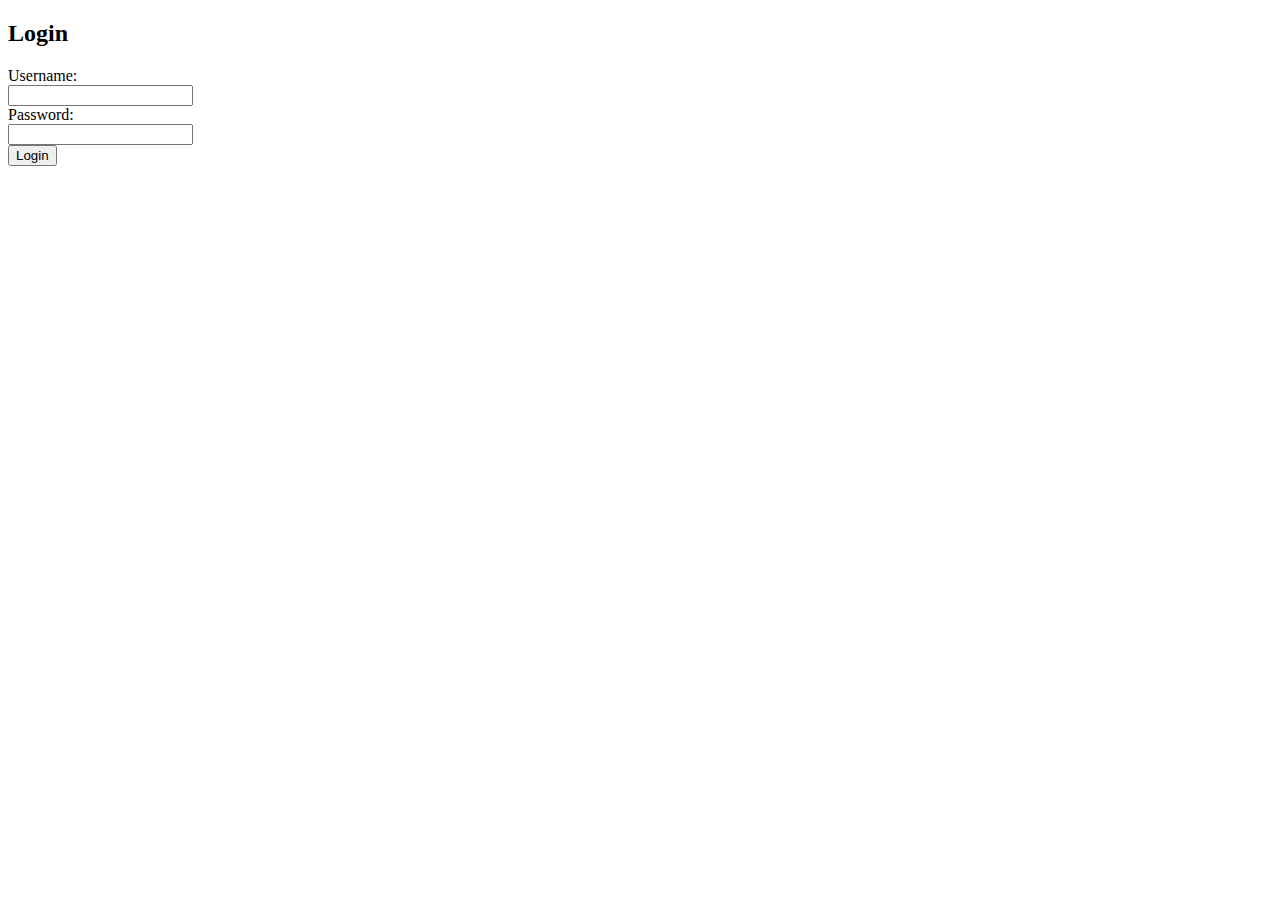
==== hw1/BookRec/src/main/webapp/html/login.html @ 6872feb9 "home, log in, sign up html pages" ====
<!DOCTYPE html>
<html lang="en">
<head>
    <meta charset="UTF-8">
    <meta name="viewport" content="width=device-width, initial-scale=1.0">
    <title>BookRec Login</title>
</head>
<body>
    <form action="" method="POST">
        <h2>Login</h2>
        <label for="username">Username:</label><br>
        <input type="text" id="username" name="username" required><br>
        <label for="password">Password:</label><br>
        <input type="password" id="password" name="password" required><br>
        <input type="submit" value="Login">
    </form>
</body>
</html>
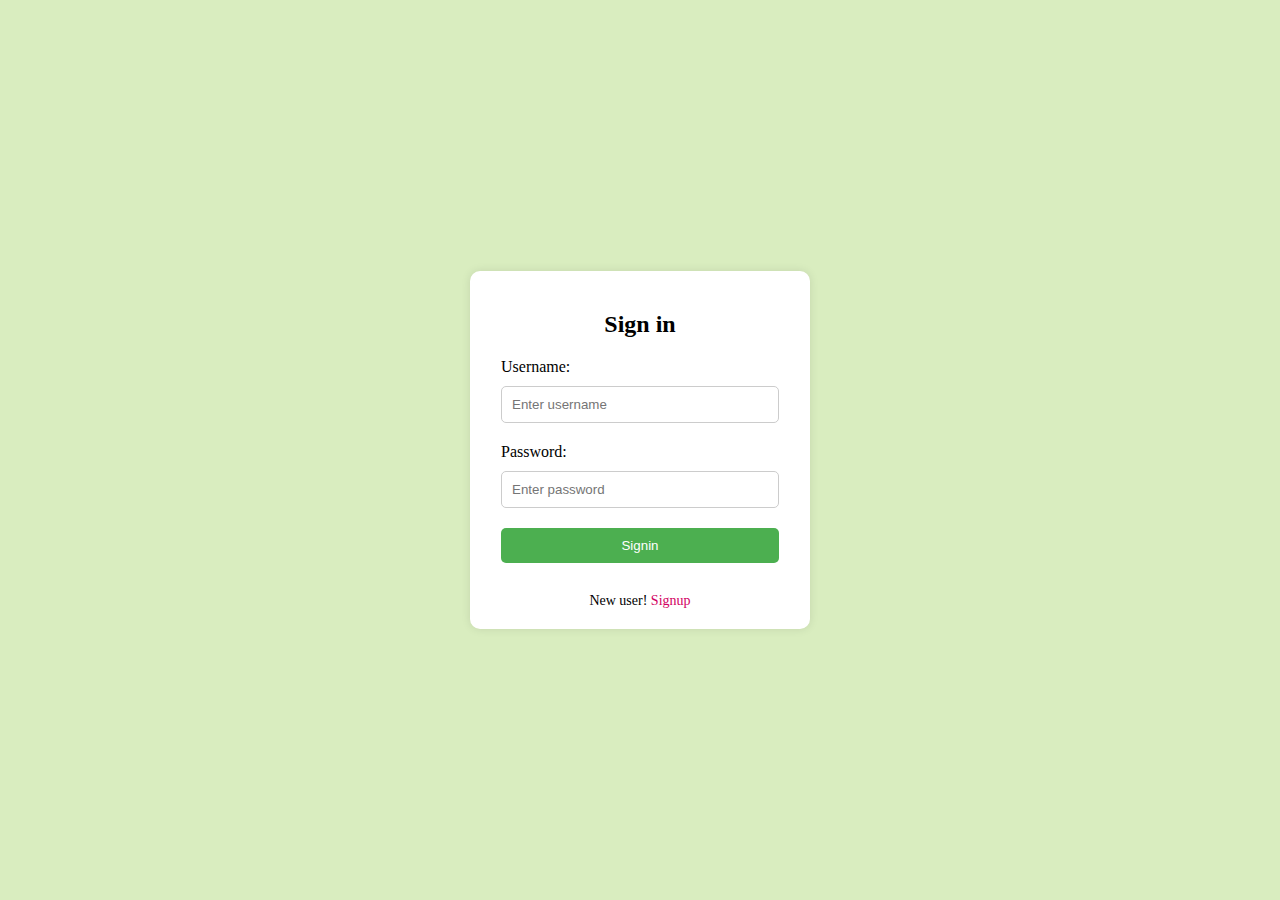
==== commit 895c85ab: "login.html edited online with Bitbucket" ====
--- a/hw1/BookRec/src/main/webapp/html/login.html
+++ b/hw1/BookRec/src/main/webapp/html/login.html
@@ -3,17 +3,81 @@
 <head>
     <meta charset="UTF-8">
     <meta name="viewport" content="width=device-width, initial-scale=1.0">
-    <title>BookRec Login</title>
+    <title>BookRec Signin</title>
+    <style>
+        body {
+            margin: 0;
+            padding: 0;
+            display: flex;
+            justify-content: center;
+            align-items: center;
+            min-height: 100vh;
+            background-color: #D9EDBF; /* Set background color */
+        }
+
+        .form-container {
+            text-align: center;
+            background-color: white;
+            padding: 20px;
+            border-radius: 10px;
+            box-shadow: 0 0 10px rgba(0, 0, 0, 0.1);
+            width: 300px; /* Set form width */
+        }
+
+        label {
+            display: inline-block;
+            width: calc(100% - 22px); /* Adjusted width to accommodate for padding */
+            text-align: left; /* Align labels to the left */
+            margin-bottom: 10px;
+        }
+
+        input[type="text"],
+        
+        input[type="password"],
+        input[type="submit"] {
+            width: calc(100% - 22px); /* Adjusted width to accommodate for padding */
+            padding: 10px;
+            margin-bottom: 20px;
+            border-radius: 5px;
+            border: 1px solid #ccc;
+            box-sizing: border-box;
+        }
+
+        input[type="submit"] {
+            background-color: #4CAF50;
+            color: white;
+            border: none;
+            cursor: pointer;
+        }
+
+        input[type="submit"]:hover {
+            background-color: #45a049;
+        }
+
+        .login-link-container {
+            font-size: 14px;
+            margin-top: 10px; /* Add margin to separate from the button */
+        }
+
+        .login-link {
+            text-decoration: none;
+            color: #D20062; /* Set hyperlink color to #D20062 */
+        }
+    </style>
 </head>
 <body>
-    <form action="" method="POST">
-        <h2>Login</h2>
-        <label for="username">Username:</label><br>
-        <input type="text" id="username" name="username" required><br>
-        <label for="password">Password:</label><br>
-        <input type="password" id="password" name="password" required><br>
-        <input type="submit" value="Login">
-    </form>
+    <!-- Signin Form -->
+    <div class="form-container">
+        <form action="" method="POST">
+            <h2>Sign in</h2>
+            
+            <label for="new-username">Username:</label>
+            <input type="text" id="new-username" name="new-username" placeholder="Enter username" required><br>
+            <label for="new-password">Password:</label>
+            <input type="password" id="new-password" name="new-password" placeholder="Enter password" required><br>
+            <input type="submit" value="Signin">
+            <div class="login-link-container">New user! <a href="signup.html" class="login-link">Signup</a></div>
+        </form>
+    </div>
 </body>
 </html>
-
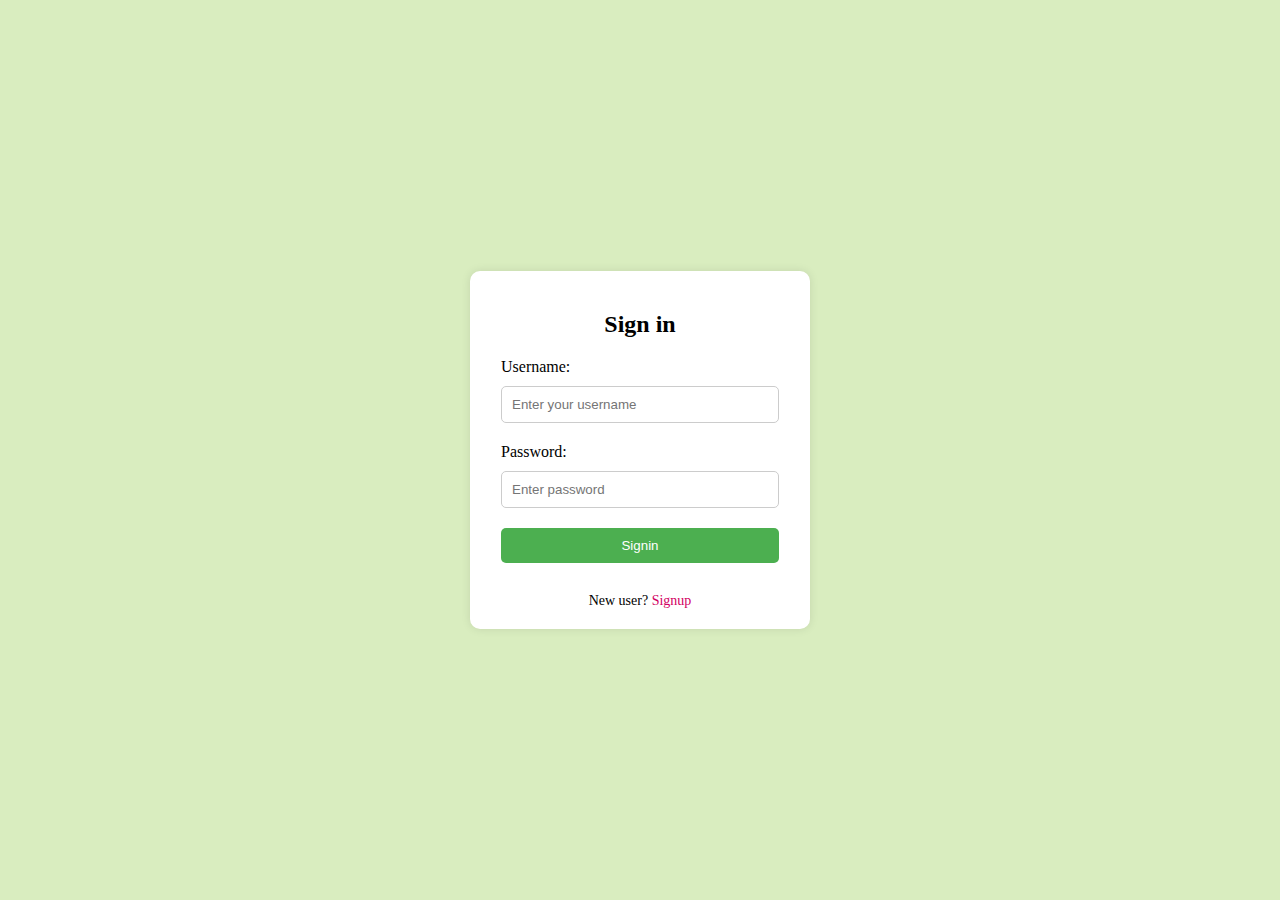
==== commit 2b7afcc7: "Added login functionality" ====
--- a/hw1/BookRec/src/main/webapp/html/login.html
+++ b/hw1/BookRec/src/main/webapp/html/login.html
@@ -68,15 +68,15 @@
 <body>
     <!-- Signin Form -->
     <div class="form-container">
-        <form action="" method="POST">
+        <form action="../login" method="POST">
             <h2>Sign in</h2>
             
-            <label for="new-username">Username:</label>
-            <input type="text" id="new-username" name="new-username" placeholder="Enter username" required><br>
+            <label for="name">Username:</label>
+            <input type="text" id="name" name="name" placeholder="Enter your username" required><br>
             <label for="new-password">Password:</label>
-            <input type="password" id="new-password" name="new-password" placeholder="Enter password" required><br>
+            <input type="password" id="password" name="password" placeholder="Enter password" required><br>
             <input type="submit" value="Signin">
-            <div class="login-link-container">New user! <a href="signup.html" class="login-link">Signup</a></div>
+            <div class="login-link-container">New user? <a href="signup.html" class="login-link">Signup</a></div>
         </form>
     </div>
 </body>
